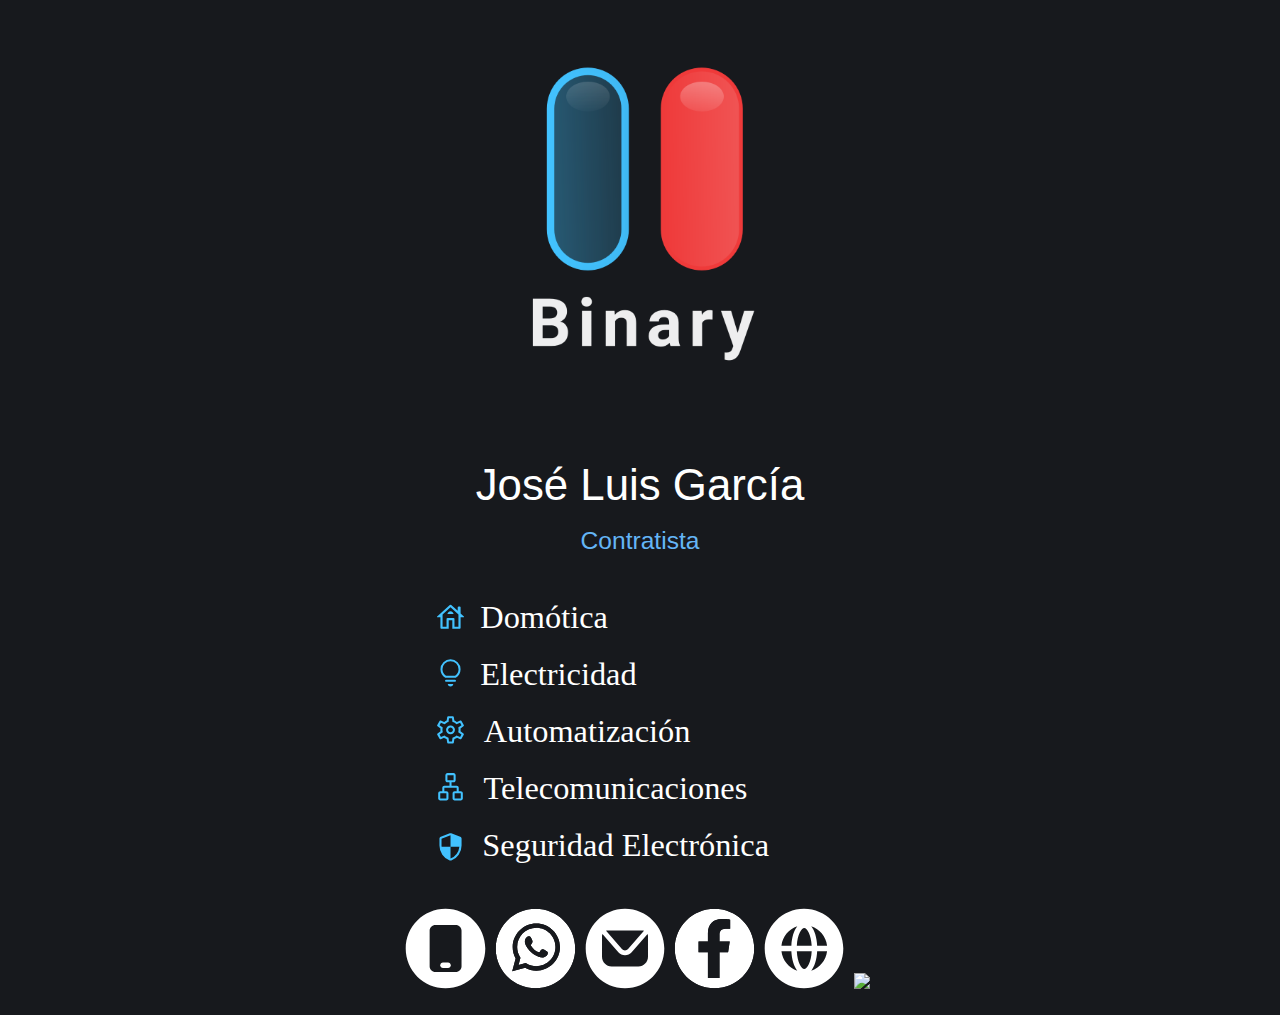
==== jg/index.html @ 6953ab10 "8" ====
<!DOCTYPE html>
<html lang="en">
    
    <head>
    	
        <!-- Required meta tags -->
        <meta charset="utf-8">
        <meta name="viewport" content="width=device-width, initial-scale=1.0">

        <!-- Normalize CSS -->
        <link type="text/css" rel="stylesheet" href="css/normalize.css">

        <!-- Materialize CSS -->
        <link type="text/css" rel="stylesheet" href="css/materialize.min.css">

        <!-- Custom CSS -->
        <link type="text/css" rel="stylesheet" href="css/custom-css.css">

        <!-- Title -->
        <title>José García - Binary</title>

    </head>





    <!-- Body -->
    <body>
    	

        <div class="container cc1">

        	
        	<!-- Logo -->
            <div class="row cr1">
                <div class="col s8 offset-s2 m6 offset-m3 l6 offset-l3 center-align ccl1">
                    <img class="responsive-img center-align" src="img/logo.png">
            	</div>


            <!-- Nombre -->
            	<div class="col s12 m10 offset-m1 l8 offset-l2 ccl2">
                	<h3 class="white-text text-darken-2 center-align">José Luis García</h3>
					<h5 class="blue-text text-lighten-2 center-align">Contratista</h5>
            	</div>
            </div>


            <!-- Servicios -->
            <div class="row cr2">
                <div class="col s10 offset-s1 m6 offset-m3 l6 offset-l3 center-align ccl3">
           			<img class="responsive-img center-align" src="img/servicios.svg">
            	</div>
          	</div>
          	
     
          	<!-- Contacto -->
          	<div class="row cr3">
				<div class="col s12 m8 offset-m2 l8 offset-l2 center-align ccl4">
					
					<a class="ca1" target="_blank" rel="noopener noreferrer" href="tel:+522217391749">
						<img class="responsive-img center-align custom" src="icons/call.svg" width="14%">
					</a>
					
					<a class="ca1" target="_blank" rel="noopener noreferrer" href="https://wa.me/522217391749?text=Hola,%20quiero%20saber%20m%C3%A1s%20sobre%20tus%20servicios.">
						<img class="responsive-img center-align" src="icons/whatsapp.svg" width="14%">
					</a>
					
					<a class="ca1" target="_blank" rel="noopener noreferrer" href="mailto:binary.01.telecom@gmail.com">
						<img class="responsive-img center-align" src="icons/mail.svg" width="14%">
					</a>
					
					<a class="ca1" target="_blank" rel="noopener noreferrer" href="https://www.facebook.com/Binary-104294505649081/">
						<img class="responsive-img center-align" src="icons/facebook.svg" width="14%">
					</a>
					
					<a class="ca1" target="_blank" rel="noopener noreferrer" target="_blank" rel="noopener noreferrer" href="https://binarytelecom.github.io">
						<img class="responsive-img center-align" src="icons/web.svg" width="14%">
 					</a>
 					
					<a class="ca1" target="_blank" rel="noopener noreferrer" href="https://api.whatsapp.com/send?text=Binary,%20servicios%20de%20electricidad,%20seguridad%20electr%C3%B3nica%20y%20telecomunicaciones,%20https://binarytelecom.github.io/jg%20">
						<img class="responsive-img center-align" src="icons/Share.svg" width="14%">
 					</a>
 					
				</div>
			</div>


		</div>





        <!-- Materialize JS -->
        <script type="text/javascript" src="js/materialize.min.js"></script>

        <!-- Custom JS -->
        <script type="text/javascript" src="js/custom-js.js"></script>


    </body>


</html>
---- jg/css/custom-css.css ----
body {
    background-color: #17191D;
}


body .cc1 .cr3 .ccl4 .ca1 img {
	margin-right: 5px;
}
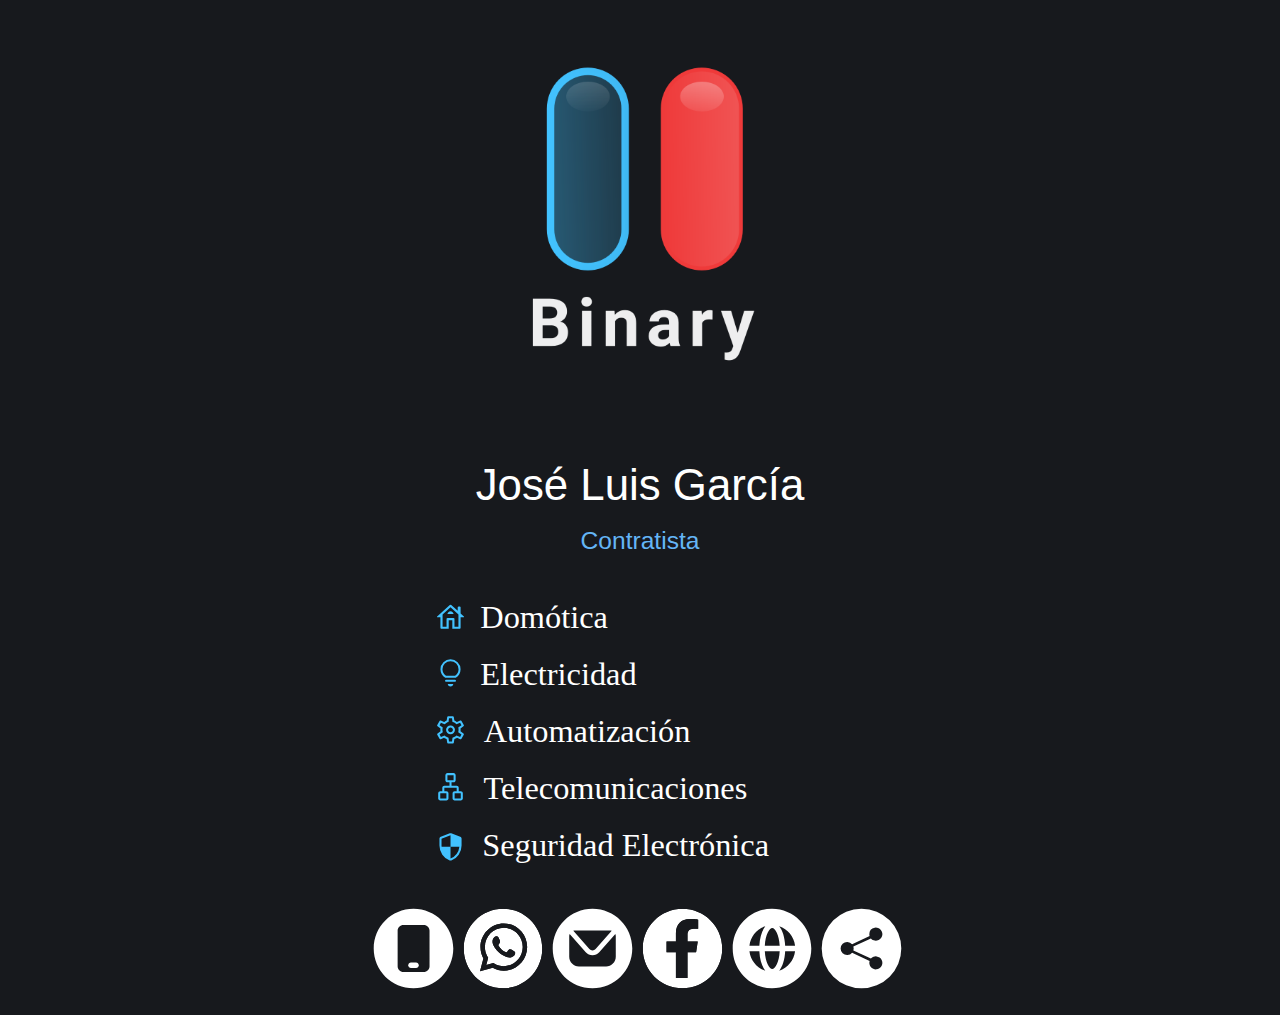
==== commit cd3ecb99: "Adding change to jg folder" ====
--- a/jg/index.html
+++ b/jg/index.html
@@ -80,7 +80,7 @@
  					</a>
  					
 					<a class="ca1" target="_blank" rel="noopener noreferrer" href="https://api.whatsapp.com/send?text=Binary,%20servicios%20de%20electricidad,%20seguridad%20electr%C3%B3nica%20y%20telecomunicaciones,%20https://binarytelecom.github.io/jg%20">
-						<img class="responsive-img center-align" src="icons/Share.svg" width="14%">
+						<img class="responsive-img center-align" src="icons/share.svg" width="14%">
  					</a>
  					
 				</div>
--- a/jg/css/custom-css.css
+++ b/jg/css/custom-css.css
@@ -1,7 +1,6 @@
 body {
     background-color: #17191D;
 }
-
 
 body .cc1 .cr3 .ccl4 .ca1 img {
 	margin-right: 5px;
